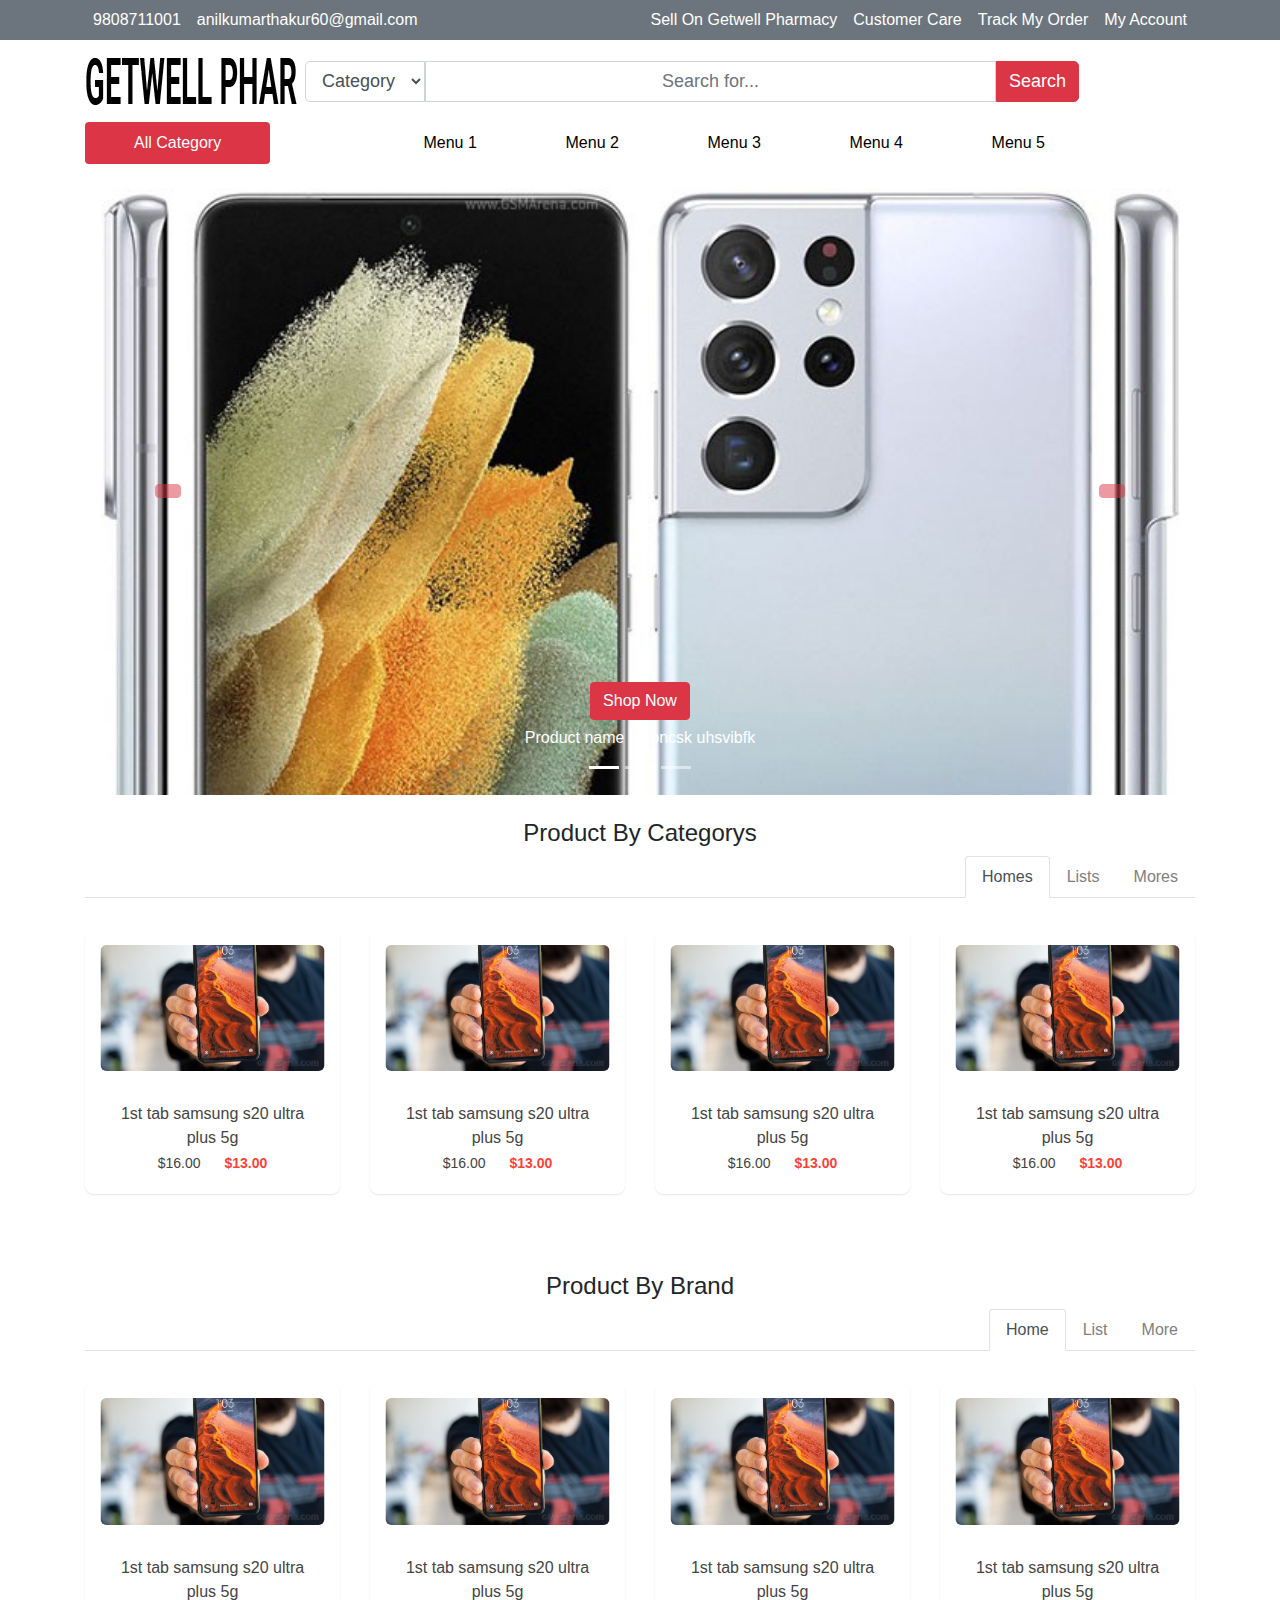
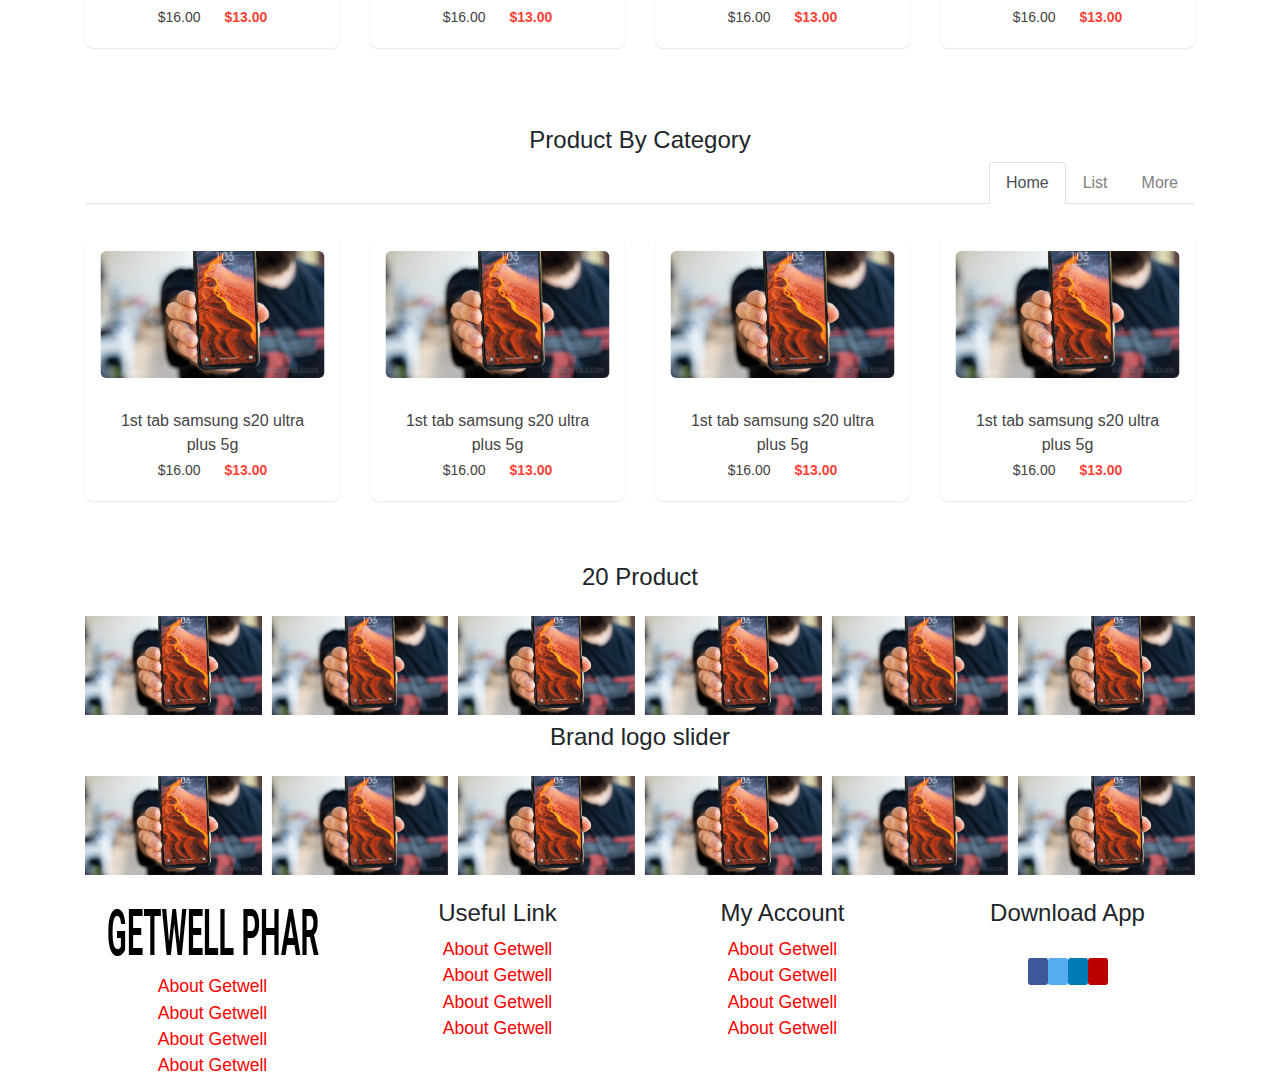
==== index.html @ 911d93c5 "commit" ====
<!doctype html>
<html lang="en">

<head>
    <title>Title</title>
    <!-- Required meta tags -->
    <meta charset="utf-8">
    <meta name="viewport" content="width=device-width, initial-scale=1, shrink-to-fit=no">

    <!-- Bootstrap CSS -->

    <link rel="stylesheet" href="https://stackpath.bootstrapcdn.com/bootstrap/4.3.1/css/bootstrap.min.css" integrity="sha384-ggOyR0iXCbMQv3Xipma34MD+dH/1fQ784/j6cY/iJTQUOhcWr7x9JvoRxT2MZw1T" crossorigin="anonymous">
    <link rel="stylesheet" href="https://cdnjs.cloudflare.com/ajax/libs/OwlCarousel2/2.3.4/assets/owl.carousel.min.css" integrity="sha512-tS3S5qG0BlhnQROyJXvNjeEM4UpMXHrQfTGmbQ1gKmelCxlSEBUaxhRBj/EFTzpbP4RVSrpEikbmdJobCvhE3g==" crossorigin="anonymous" />
    <link rel="stylesheet" href="https://cdnjs.cloudflare.com/ajax/libs/font-awesome/5.15.3/css/all.min.css" integrity="sha512-iBBXm8fW90+nuLcSKlbmrPcLa0OT92xO1BIsZ+ywDWZCvqsWgccV3gFoRBv0z+8dLJgyAHIhR35VZc2oM/gI1w==" crossorigin="anonymous" />

    <link rel="stylesheet" href="css/style.css">



</head>

<body class="">


    <div class="top-header bg-secondary">
        <div class="container  ">
            <nav class="navbar navbar-expand-lg p-0 navbar-light bg-secondary ">

                <button class="navbar-toggler" type="button" data-toggle="collapse" data-target="#navbars" aria-controls="navbar" aria-expanded="false" aria-label="Toggle navigation">
                  <span class="navbar-toggler-icon"></span>
                </button>

                <div class="collapse navbar-collapse" id="navbars">
                    <ul class="navbar-nav ">

                        <li class="nav-item   ">
                            <a href="" class="nav-link text-white "><i class="fa fa-phone-square-alt" aria-hidden="true"></i> 9808711001</a>

                        </li>
                        <li class="nav-item  ">
                            <a href="" class="nav-link text-white"><i class="fa fa-envelope" aria-hidden="true"></i> anilkumarthakur60@gmail.com</a>

                        </li>



                    </ul>
                    <ul class="navbar-nav ml-auto  ">
                        <li class="nav-item  ">
                            <a href="" class="nav-link text-white">Sell On Getwell Pharmacy</a>

                        </li>
                        <li class="nav-item  ">
                            <a href="" class="nav-link text-white">Customer Care</a>

                        </li>
                        <li class="nav-item  ">
                            <a href="" class="nav-link text-white">Track My Order</a>

                        </li>

                        <li class="nav-item dropdown ">
                            <a class="nav-link text-white " href="#" id="navbarDropdown" role="button" data-toggle="dropdown" aria-haspopup="true" aria-expanded="false">
                               My Account <i class="fa fa-angle-down" aria-hidden="true"></i>
                                  </a>
                            <div class="dropdown-menu" aria-labelledby="navbarDropdown">
                                <a class="dropdown-item" href="#">Action</a>
                                <a class="dropdown-item" href="#">Another action</a>

                                <a class="dropdown-item" href="#">Something else here</a>
                            </div>
                        </li>


                    </ul>


                </div>
            </nav>
        </div>
    </div>

    <div class=" container sticky-top bg-white m-sm-auto ">


        <div class="row m-auto">
            <div class=" d-lg-flex  ">
                <div class="text-center m-auto">

                    <a href="index.html" class="  "><img src="images/logo.png" class="main_logo mt-2 mr-2 " alt=""></a>
                </div>
                <form role="search " class="d-flex  ">
                    <div class="input-group my-auto ">
                        <div class="input-group-btn">

                            <select name="" id="" class="form-control   category_dropdown" title="Selct">
                                <option value="all"  selected disabled>Category</option>
                                 <option value="" class="" >cate 1</option>
                                 <option value="" class="" >cate 1</option>
                                 <option value="" class="" >cate 1</option>
                                 <option value="" class="" >cate 1</option>
                               
                                
                             </select>

                        </div>
                        <input type="hidden" id="txt-category">
                        <input type="text" id="txt-search" class="form-control main_search " size="50%" placeholder="Search for...">
                        <span class="input-group-btn">
                        <button id="btn-search  " type="submit"  class="btn btn-danger search_button ">
                           Search
                        </button>
                        </span>
                    </div>
                </form>
                <div class="text-center m-auto d-flex">

                    <a href=""><i class="fa fa-cart-plus cart_plus m-2 fa-2x" aria-hidden="true"></i></a>

                    <a href=""><i class="fa fa-heart heart_plus m-2 fa-2x" aria-hidden="true"></i></a>
                </div>

            </div>
        </div>
        <nav class="navbar p-0 navbar-expand-lg navbar-light  ">


            <div class="collapse navbar-collapse" id="navbars">
                <ul class="navbar-nav  mr-auto ">

                    <li class="nav-item dropdown">
                        <a class="nav-link bg-danger  px-5 btn  text-white" href="javascript:void()" id="navbarDropdownMenuLink" data-toggle="dropdown" aria-haspopup="true" aria-expanded="false"> All Category <i class="fa fa-bars" aria-hidden="true"></i> </a>
                        <ul class="dropdown-menu" aria-labelledby="navbarDropdownMenuLink">
                            <li class="dropdown-submenu"><a class="dropdown-item " href="javascript:void()">Google <i class="fa fa-angle-right" aria-hidden="true"></i></a>
                                <ul class="dropdown-menu ">

                                    <li class="dropdown-submenu"><a class="dropdown-item " href="#">Submenu 1 <i class="fa fa-angle-right" aria-hidden="true"></i></a>
                                        <ul class="dropdown-menu">
                                            <li><a class="dropdown-item" href="#">Subsubmenu1</a></li>

                                        </ul>
                                    </li>

                                </ul>
                            </li>

                        </ul>
                    </li>
                </ul>

                <ul class="navbar-nav  ml-auto">

                    <li class="nav-item dropdown ">
                        <a class="nav-link   " href="#" id="navbarDropdown" role="button" data-toggle="dropdown" aria-haspopup="true" aria-expanded="false">
                               Menu 1 <i class="fa fa-angle-down" aria-hidden="true"></i>
                                  </a>
                        <div class="dropdown-menu" aria-labelledby="navbarDropdown">
                            <a class="dropdown-item" href="#">Action</a>
                            <a class="dropdown-item" href="#">Another action</a>
                            <a class="dropdown-item" href="#">Something else here</a>
                        </div>
                    </li>

                </ul>
                <ul class="navbar-nav  ml-auto">

                    <li class="nav-item dropdown ">
                        <a class="nav-link  " href="#" id="navbarDropdown" role="button" data-toggle="dropdown" aria-haspopup="true" aria-expanded="false">
                               Menu 2 <i class="fa fa-angle-down" aria-hidden="true"></i>
                                  </a>
                        <div class="dropdown-menu" aria-labelledby="navbarDropdown">
                            <a class="dropdown-item" href="#">Action</a>
                            <a class="dropdown-item" href="#">Another action</a>
                            <a class="dropdown-item" href="#">Something else here</a>
                        </div>
                    </li>

                </ul>
                <ul class="navbar-nav  ml-auto">

                    <li class="nav-item dropdown ">
                        <a class="nav-link  " href="#" id="navbarDropdown" role="button" data-toggle="dropdown" aria-haspopup="true" aria-expanded="false">
                               Menu 3 <i class="fa fa-angle-down" aria-hidden="true"></i>
                                  </a>
                        <div class="dropdown-menu" aria-labelledby="navbarDropdown">
                            <a class="dropdown-item" href="#">Action</a>
                            <a class="dropdown-item" href="#">Another action</a>
                            <a class="dropdown-item" href="#">Something else here</a>
                        </div>
                    </li>

                </ul>
                <ul class="navbar-nav  ml-auto">

                    <li class="nav-item dropdown ">
                        <a class="nav-link  " href="#" id="navbarDropdown" role="button" data-toggle="dropdown" aria-haspopup="true" aria-expanded="false">
                               Menu 4 <i class="fa fa-angle-down" aria-hidden="true"></i>
                                  </a>
                        <div class="dropdown-menu" aria-labelledby="navbarDropdown">
                            <a class="dropdown-item" href="#">Action</a>
                            <a class="dropdown-item" href="#">Another action</a>
                            <a class="dropdown-item" href="#">Something else here</a>
                        </div>
                    </li>

                </ul>
                <ul class="navbar-nav  ml-auto">

                    <li class="nav-item dropdown ">
                        <a class="nav-link  " href="#" id="navbarDropdown" role="button" data-toggle="dropdown" aria-haspopup="true" aria-expanded="false">
                               Menu 5 <i class="fa fa-angle-down" aria-hidden="true"></i>
                                  </a>
                        <div class="dropdown-menu" aria-labelledby="navbarDropdown">
                            <a class="dropdown-item" href="#">Action</a>
                            <a class="dropdown-item" href="#">Another action</a>
                            <a class="dropdown-item" href="#">Something else here</a>
                        </div>
                    </li>

                </ul>
                <ul class="navbar-nav  ml-auto">

                    <li class="nav-item dropdown ">
                        <a class="nav-link text-white " href="#" id="navbarDropdown" role="button" data-toggle="dropdown" aria-haspopup="true" aria-expanded="false">
                               Menu 6 <i class="fa fa-angle-down" aria-hidden="true"></i>
                                  </a>
                        <div class="dropdown-menu" aria-labelledby="navbarDropdown">
                            <a class="dropdown-item" href="#">Action</a>
                            <a class="dropdown-item" href="#">Another action</a>
                            <a class="dropdown-item" href="#">Something else here</a>
                        </div>
                    </li>

                </ul>

            </div>
        </nav>

    </div>


    <div class="container my-4 ">

        <div id="carouselExampleIndicators" class=" container carousel slide" data-ride="carousel">
            <ol class="carousel-indicators">
                <li data-target="#carouselExampleIndicators" data-slide-to="0" class="active"></li>
                <li data-target="#carouselExampleIndicators" data-slide-to="1"></li>
                <li data-target="#carouselExampleIndicators" data-slide-to="2"></li>
            </ol>
            <div class="carousel-inner">
                <div class="carousel-item active">
                    <img class="d-block w-100" src="images/s21.jpg" alt="First slide">
                    <div class="carousel-caption d-none d-block">
                        <h5><a href="" class=" btn btn-danger">Shop Now</a></h5>

                        <h6>Product name ajdbncsk uhsvibfk </h6>
                    </div>
                </div>
                <div class="carousel-item">
                    <img class="d-block w-100" src="images/aa.jpg" alt="Second slide">
                    <div class="carousel-caption d-none d-block">
                        <h5><a href="" class=" btn btn-danger">Shop Now</a></h5>

                        <h6>Product name ajdbncsk uhsvibfk </h6>
                    </div>
                </div>
                <div class="carousel-item">
                    <img class="d-block w-100" src="images/s21.jpg" alt="Third slide">
                    <div class="carousel-caption d-none d-block">
                        <h5><a href="" class=" btn btn-danger">Shop Now</a></h5>

                        <h6>Product name ajdbncsk uhsvibfk </h6>
                    </div>
                </div>
            </div>
            <a class="carousel-control-prev " href="#carouselExampleIndicators" data-slide="prev">
                <span class="  btn btn-danger "><i class="fa fa-angle-left" aria-hidden="true"></i></span>
            </a>
            <a class="carousel-control-next" href="#carouselExampleIndicators" data-slide="next">
                <span class="btn btn-danger"> <i class="fa fa-angle-right" aria-hidden="true"></i> </span>
            </a>
        </div>

    </div>






    <!-- product by category1 -->
    <div class=" container mt-4 ">
        <h4 class="text-center">Product By Categorys</h4>
        <ul class="nav nav-tabs small justify-content-end" role="tablist">
            <li class="nav-item"><a class="nav-link navtab active" data-toggle="tab" href="#tab1" role="tab">Homes</a></li>
            <li class="nav-item"><a class="nav-link navtab" data-toggle="tab" href="#tab2" role="tab">Lists</a></li>
            <li class="nav-item"><a class="nav-link navtab" data-toggle="tab" href="#tab3" role="tab">Mores</a></li>
        </ul>



        <div class="tab-content py-4 mt-2">
            <div class="tab-pane active" id="tab1" role="tabpanel">
                <div class="row clearfix">
                    <div class="col-lg-3 col-md-4 col-sm-12">
                        <div class="card product_item">
                            <div class="body">
                                <div class="cp_img">
                                    <img src="images/aa.jpg" alt="Product" class="img-fluid">
                                    <div class="hover">
                                        <a href="javascript:void(0)" class="btn btn-outline-primary btn-sm waves-effect" data-toggle="modal" data-target="#productmodal"> <i class="fa fa-eye" aria-hidden="true"></i></a>
                                        <a href="" class="btn btn-outline-primary btn-sm waves-effect"><i class="fa fa-cart-plus" aria-hidden="true"></i></a>
                                        <a href="" class="btn btn-outline-danger btn-sm waves-effect"> <i class="fa fa-heart" aria-hidden="true"></i></a>
                                    </div>

                                </div>
                                <div class="product_details">
                                    <h5><a href="product_detail.html"> 1st tab samsung s20 ultra plus 5g</a></h5>
                                    <ul class="product_price list-unstyled">
                                        <li class="old_price">$16.00</li>
                                        <li class="new_price">$13.00</li>
                                    </ul>
                                </div>
                            </div>
                        </div>
                    </div>
                    <div class="col-lg-3 col-md-4 col-sm-12">
                        <div class="card product_item">
                            <div class="body">
                                <div class="cp_img">
                                    <img src="images/aa.jpg" alt="Product" class="img-fluid">
                                    <div class="hover">
                                        <a href="javascript:void(0)" class="btn btn-outline-primary btn-sm waves-effect" data-toggle="modal" data-target="#productmodal"> <i class="fa fa-eye" aria-hidden="true"></i></a>
                                        <a href="" class="btn btn-outline-primary btn-sm waves-effect"><i class="fa fa-cart-plus" aria-hidden="true"></i></a>
                                        <a href="" class="btn btn-outline-danger btn-sm waves-effect"> <i class="fa fa-heart" aria-hidden="true"></i></a>
                                    </div>

                                </div>
                                <div class="product_details">
                                    <h5><a href="product_detail.html"> 1st tab samsung s20 ultra plus 5g</a></h5>
                                    <ul class="product_price list-unstyled">
                                        <li class="old_price">$16.00</li>
                                        <li class="new_price">$13.00</li>
                                    </ul>
                                </div>
                            </div>
                        </div>
                    </div>
                    <div class="col-lg-3 col-md-4 col-sm-12">
                        <div class="card product_item">
                            <div class="body">
                                <div class="cp_img">
                                    <img src="images/aa.jpg" alt="Product" class="img-fluid">
                                    <div class="hover">
                                        <a href="javascript:void(0)" class="btn btn-outline-primary btn-sm waves-effect" data-toggle="modal" data-target="#productmodal"> <i class="fa fa-eye" aria-hidden="true"></i></a>
                                        <a href="" class="btn btn-outline-primary btn-sm waves-effect"><i class="fa fa-cart-plus" aria-hidden="true"></i></a>
                                        <a href="" class="btn btn-outline-danger btn-sm waves-effect"> <i class="fa fa-heart" aria-hidden="true"></i></a>
                                    </div>

                                </div>
                                <div class="product_details">
                                    <h5><a href="product_detail.html"> 1st tab samsung s20 ultra plus 5g</a></h5>
                                    <ul class="product_price list-unstyled">
                                        <li class="old_price">$16.00</li>
                                        <li class="new_price">$13.00</li>
                                    </ul>
                                </div>
                            </div>
                        </div>
                    </div>
                    <div class="col-lg-3 col-md-4 col-sm-12">
                        <div class="card product_item">
                            <div class="body">
                                <div class="cp_img">
                                    <img src="images/aa.jpg" alt="Product" class="img-fluid">
                                    <div class="hover">
                                        <a href="javascript:void(0)" class="btn btn-outline-primary btn-sm waves-effect" data-toggle="modal" data-target="#productmodal"> <i class="fa fa-eye" aria-hidden="true"></i></a>
                                        <a href="" class="btn btn-outline-primary btn-sm waves-effect"><i class="fa fa-cart-plus" aria-hidden="true"></i></a>
                                        <a href="" class="btn btn-outline-danger btn-sm waves-effect"> <i class="fa fa-heart" aria-hidden="true"></i></a>
                                    </div>

                                </div>
                                <div class="product_details">
                                    <h5><a href="product_detail.html"> 1st tab samsung s20 ultra plus 5g</a></h5>
                                    <ul class="product_price list-unstyled">
                                        <li class="old_price">$16.00</li>
                                        <li class="new_price">$13.00</li>
                                    </ul>
                                </div>
                            </div>
                        </div>
                    </div>




                </div>
            </div>
            <div class="tab-pane" id="tab2" role="tabpanel">
                <div class="row clearfix">
                    <div class="col-lg-3 col-md-4 col-sm-12">
                        <div class="card product_item">
                            <div class="body">
                                <div class="cp_img">
                                    <img src="images/aa.jpg" alt="Product" class="img-fluid">
                                    <div class="hover">
                                        <a href="javascript:void(0)" class="btn btn-outline-primary btn-sm waves-effect" data-toggle="modal" data-target="#productmodal"> <i class="fa fa-eye" aria-hidden="true"></i></a>
                                        <a href="" class="btn btn-outline-primary btn-sm waves-effect"><i class="fa fa-cart-plus" aria-hidden="true"></i></a>
                                        <a href="" class="btn btn-outline-danger btn-sm waves-effect"> <i class="fa fa-heart" aria-hidden="true"></i></a>
                                    </div>

                                </div>
                                <div class="product_details">
                                    <h5><a href="product_detail.html"> 1st tab samsung s20 ultra plus 5g</a></h5>
                                    <ul class="product_price list-unstyled">
                                        <li class="old_price">$16.00</li>
                                        <li class="new_price">$13.00</li>
                                    </ul>
                                </div>
                            </div>
                        </div>
                    </div>
                    <div class="col-lg-3 col-md-4 col-sm-12">
                        <div class="card product_item">
                            <div class="body">
                                <div class="cp_img">
                                    <img src="images/aa.jpg" alt="Product" class="img-fluid">
                                    <div class="hover">
                                        <a href="javascript:void(0)" class="btn btn-outline-primary btn-sm waves-effect" data-toggle="modal" data-target="#productmodal"> <i class="fa fa-eye" aria-hidden="true"></i></a>
                                        <a href="" class="btn btn-outline-primary btn-sm waves-effect"><i class="fa fa-cart-plus" aria-hidden="true"></i></a>
                                        <a href="" class="btn btn-outline-danger btn-sm waves-effect"> <i class="fa fa-heart" aria-hidden="true"></i></a>
                                    </div>

                                </div>
                                <div class="product_details">
                                    <h5><a href="product_detail.html"> 1st tab samsung s20 ultra plus 5g</a></h5>
                                    <ul class="product_price list-unstyled">
                                        <li class="old_price">$16.00</li>
                                        <li class="new_price">$13.00</li>
                                    </ul>
                                </div>
                            </div>
                        </div>
                    </div>
                    <div class="col-lg-3 col-md-4 col-sm-12">
                        <div class="card product_item">
                            <div class="body">
                                <div class="cp_img">
                                    <img src="images/aa.jpg" alt="Product" class="img-fluid">
                                    <div class="hover">
                                        <a href="javascript:void(0)" class="btn btn-outline-primary btn-sm waves-effect" data-toggle="modal" data-target="#productmodal"> <i class="fa fa-eye" aria-hidden="true"></i></a>
                                        <a href="" class="btn btn-outline-primary btn-sm waves-effect"><i class="fa fa-cart-plus" aria-hidden="true"></i></a>
                                        <a href="" class="btn btn-outline-danger btn-sm waves-effect"> <i class="fa fa-heart" aria-hidden="true"></i></a>
                                    </div>

                                </div>
                                <div class="product_details">
                                    <h5><a href="product_detail.html"> 1st tab samsung s20 ultra plus 5g</a></h5>
                                    <ul class="product_price list-unstyled">
                                        <li class="old_price">$16.00</li>
                                        <li class="new_price">$13.00</li>
                                    </ul>
                                </div>
                            </div>
                        </div>
                    </div>
                </div>
            </div>
            <div class="tab-pane" id="tab3" role="tabpanel">
                <div class="row clearfix">
                    <div class="col-lg-3 col-md-4 col-sm-12">
                        <div class="card product_item">
                            <div class="body">
                                <div class="cp_img">
                                    <img src="images/aa.jpg" alt="Product" class="img-fluid">
                                    <div class="hover">
                                        <a href="javascript:void(0)" class="btn btn-outline-primary btn-sm waves-effect" data-toggle="modal" data-target="#productmodal"> <i class="fa fa-eye" aria-hidden="true"></i></a>
                                        <a href="" class="btn btn-outline-primary btn-sm waves-effect"><i class="fa fa-cart-plus" aria-hidden="true"></i></a>
                                        <a href="" class="btn btn-outline-danger btn-sm waves-effect"> <i class="fa fa-heart" aria-hidden="true"></i></a>
                                    </div>

                                </div>
                                <div class="product_details">
                                    <h5><a href="product_detail.html"> 1st tab samsung s20 ultra plus 5g</a></h5>
                                    <ul class="product_price list-unstyled">
                                        <li class="old_price">$16.00</li>
                                        <li class="new_price">$13.00</li>
                                    </ul>
                                </div>
                            </div>
                        </div>
                    </div>

                    <div class="col-lg-3 col-md-4 col-sm-12">
                        <div class="card product_item">
                            <div class="body">
                                <div class="cp_img">
                                    <img src="images/aa.jpg" alt="Product" class="img-fluid">
                                    <div class="hover">
                                        <a href="javascript:void(0)" class="btn btn-outline-primary btn-sm waves-effect" data-toggle="modal" data-target="#productmodal"> <i class="fa fa-eye" aria-hidden="true"></i></a>
                                        <a href="" class="btn btn-outline-primary btn-sm waves-effect"><i class="fa fa-cart-plus" aria-hidden="true"></i></a>
                                        <a href="" class="btn btn-outline-danger btn-sm waves-effect"> <i class="fa fa-heart" aria-hidden="true"></i></a>
                                    </div>

                                </div>
                                <div class="product_details">
                                    <h5><a href="product_detail.html"> 1st tab samsung s20 ultra plus 5g</a></h5>
                                    <ul class="product_price list-unstyled">
                                        <li class="old_price">$16.00</li>
                                        <li class="new_price">$13.00</li>
                                    </ul>
                                </div>
                            </div>
                        </div>
                    </div>

                    <div class="col-lg-3 col-md-4 col-sm-12">
                        <div class="card product_item">
                            <div class="body">
                                <div class="cp_img">
                                    <img src="images/aa.jpg" alt="Product" class="img-fluid">
                                    <div class="hover">
                                        <a href="javascript:void(0)" class="btn btn-outline-primary btn-sm waves-effect" data-toggle="modal" data-target="#productmodal"> <i class="fa fa-eye" aria-hidden="true"></i></a>
                                        <a href="" class="btn btn-outline-primary btn-sm waves-effect"><i class="fa fa-cart-plus" aria-hidden="true"></i></a>
                                        <a href="" class="btn btn-outline-danger btn-sm waves-effect"> <i class="fa fa-heart" aria-hidden="true"></i></a>
                                    </div>

                                </div>
                                <div class="product_details">
                                    <h5><a href="product_detail.html"> 1st tab samsung s20 ultra plus 5g</a></h5>
                                    <ul class="product_price list-unstyled">
                                        <li class="old_price">$16.00</li>
                                        <li class="new_price">$13.00</li>
                                    </ul>
                                </div>
                            </div>
                        </div>
                    </div>

                    <div class="col-lg-3 col-md-4 col-sm-12">
                        <div class="card product_item">
                            <div class="body">
                                <div class="cp_img">
                                    <img src="images/aa.jpg" alt="Product" class="img-fluid">
                                    <div class="hover">
                                        <a href="javascript:void(0)" class="btn btn-outline-primary btn-sm waves-effect" data-toggle="modal" data-target="#productmodal"> <i class="fa fa-eye" aria-hidden="true"></i></a>
                                        <a href="" class="btn btn-outline-primary btn-sm waves-effect"><i class="fa fa-cart-plus" aria-hidden="true"></i></a>
                                        <a href="" class="btn btn-outline-danger btn-sm waves-effect"> <i class="fa fa-heart" aria-hidden="true"></i></a>
                                    </div>

                                </div>
                                <div class="product_details">
                                    <h5><a href="product_detail.html"> 1st tab samsung s20 ultra plus 5g</a></h5>
                                    <ul class="product_price list-unstyled">
                                        <li class="old_price">$16.00</li>
                                        <li class="new_price">$13.00</li>
                                    </ul>
                                </div>
                            </div>
                        </div>
                    </div>


                </div>
            </div>
        </div>
    </div>
    <!-- end of product by category 1 -->
    <!-- category second -->

    <div class=" container mt-4">
        <h4 class="text-center">Product By Brand</h4>
        <ul class="nav nav-tabs small justify-content-end" role="tablist">
            <li class="nav-item"><a class="nav-link navtab active" data-toggle="tab" href="#tab1" role="tab">Home</a></li>
            <li class="nav-item"><a class="nav-link navtab" data-toggle="tab" href="#tab2" role="tab">List</a></li>
            <li class="nav-item"><a class="nav-link navtab" data-toggle="tab" href="#tab3" role="tab">More</a></li>
        </ul>



        <div class="tab-content py-4 mt-2">
            <div class="tab-pane active" id="tab1" role="tabpanel">
                <div class="row clearfix">
                    <div class="col-lg-3 col-md-4 col-sm-12">
                        <div class="card product_item">
                            <div class="body">
                                <div class="cp_img">
                                    <img src="images/aa.jpg" alt="Product" class="img-fluid">
                                    <div class="hover">
                                        <a href="javascript:void(0)" class="btn btn-outline-primary btn-sm waves-effect" data-toggle="modal" data-target="#productmodal"> <i class="fa fa-eye" aria-hidden="true"></i></a>
                                        <a href="" class="btn btn-outline-primary btn-sm waves-effect"><i class="fa fa-cart-plus" aria-hidden="true"></i></a>
                                        <a href="" class="btn btn-outline-danger btn-sm waves-effect"> <i class="fa fa-heart" aria-hidden="true"></i></a>
                                    </div>

                                </div>
                                <div class="product_details">
                                    <h5><a href="product_detail.html"> 1st tab samsung s20 ultra plus 5g</a></h5>
                                    <ul class="product_price list-unstyled">
                                        <li class="old_price">$16.00</li>
                                        <li class="new_price">$13.00</li>
                                    </ul>
                                </div>
                            </div>
                        </div>
                    </div>

                    <div class="col-lg-3 col-md-4 col-sm-12">
                        <div class="card product_item">
                            <div class="body">
                                <div class="cp_img">
                                    <img src="images/aa.jpg" alt="Product" class="img-fluid">
                                    <div class="hover">
                                        <a href="javascript:void(0)" class="btn btn-outline-primary btn-sm waves-effect" data-toggle="modal" data-target="#productmodal"> <i class="fa fa-eye" aria-hidden="true"></i></a>
                                        <a href="" class="btn btn-outline-primary btn-sm waves-effect"><i class="fa fa-cart-plus" aria-hidden="true"></i></a>
                                        <a href="" class="btn btn-outline-danger btn-sm waves-effect"> <i class="fa fa-heart" aria-hidden="true"></i></a>
                                    </div>

                                </div>
                                <div class="product_details">
                                    <h5><a href="product_detail.html"> 1st tab samsung s20 ultra plus 5g</a></h5>
                                    <ul class="product_price list-unstyled">
                                        <li class="old_price">$16.00</li>
                                        <li class="new_price">$13.00</li>
                                    </ul>
                                </div>
                            </div>
                        </div>
                    </div>
                    <div class="col-lg-3 col-md-4 col-sm-12">
                        <div class="card product_item">
                            <div class="body">
                                <div class="cp_img">
                                    <img src="images/aa.jpg" alt="Product" class="img-fluid">
                                    <div class="hover">
                                        <a href="javascript:void(0)" class="btn btn-outline-primary btn-sm waves-effect" data-toggle="modal" data-target="#productmodal"> <i class="fa fa-eye" aria-hidden="true"></i></a>
                                        <a href="" class="btn btn-outline-primary btn-sm waves-effect"><i class="fa fa-cart-plus" aria-hidden="true"></i></a>
                                        <a href="" class="btn btn-outline-danger btn-sm waves-effect"> <i class="fa fa-heart" aria-hidden="true"></i></a>
                                    </div>

                                </div>
                                <div class="product_details">
                                    <h5><a href="product_detail.html"> 1st tab samsung s20 ultra plus 5g</a></h5>
                                    <ul class="product_price list-unstyled">
                                        <li class="old_price">$16.00</li>
                                        <li class="new_price">$13.00</li>
                                    </ul>
                                </div>
                            </div>
                        </div>
                    </div>
                    <div class="col-lg-3 col-md-4 col-sm-12">
                        <div class="card product_item">
                            <div class="body">
                                <div class="cp_img">
                                    <img src="images/aa.jpg" alt="Product" class="img-fluid">
                                    <div class="hover">
                                        <a href="javascript:void(0)" class="btn btn-outline-primary btn-sm waves-effect" data-toggle="modal" data-target="#productmodal"> <i class="fa fa-eye" aria-hidden="true"></i></a>
                                        <a href="" class="btn btn-outline-primary btn-sm waves-effect"><i class="fa fa-cart-plus" aria-hidden="true"></i></a>
                                        <a href="" class="btn btn-outline-danger btn-sm waves-effect"> <i class="fa fa-heart" aria-hidden="true"></i></a>
                                    </div>

                                </div>
                                <div class="product_details">
                                    <h5><a href="product_detail.html"> 1st tab samsung s20 ultra plus 5g</a></h5>
                                    <ul class="product_price list-unstyled">
                                        <li class="old_price">$16.00</li>
                                        <li class="new_price">$13.00</li>
                                    </ul>
                                </div>
                            </div>
                        </div>
                    </div>


                </div>
            </div>
            <div class="tab-pane" id="tab2" role="tabpanel">
                <div class="row clearfix">
                    <div class="col-lg-3 col-md-4 col-sm-12">
                        <div class="card product_item">
                            <div class="body">
                                <div class="cp_img">
                                    <img src="images/aa.jpg" alt="Product" class="img-fluid">
                                    <div class="hover">
                                        <a href="javascript:void(0)" class="btn btn-outline-primary btn-sm waves-effect" data-toggle="modal" data-target="#productmodal"> <i class="fa fa-eye" aria-hidden="true"></i></a>
                                        <a href="" class="btn btn-outline-primary btn-sm waves-effect"><i class="fa fa-cart-plus" aria-hidden="true"></i></a>
                                        <a href="" class="btn btn-outline-danger btn-sm waves-effect"> <i class="fa fa-heart" aria-hidden="true"></i></a>
                                    </div>

                                </div>
                                <div class="product_details">
                                    <h5><a href="product_detail.html"> 1st tab samsung s20 ultra plus 5g</a></h5>
                                    <ul class="product_price list-unstyled">
                                        <li class="old_price">$16.00</li>
                                        <li class="new_price">$13.00</li>
                                    </ul>
                                </div>
                            </div>
                        </div>
                    </div>
                    <div class="col-lg-3 col-md-4 col-sm-12">
                        <div class="card product_item">
                            <div class="body">
                                <div class="cp_img">
                                    <img src="images/aa.jpg" alt="Product" class="img-fluid">
                                    <div class="hover">
                                        <a href="javascript:void(0)" class="btn btn-outline-primary btn-sm waves-effect" data-toggle="modal" data-target="#productmodal"> <i class="fa fa-eye" aria-hidden="true"></i></a>
                                        <a href="" class="btn btn-outline-primary btn-sm waves-effect"><i class="fa fa-cart-plus" aria-hidden="true"></i></a>
                                        <a href="" class="btn btn-outline-danger btn-sm waves-effect"> <i class="fa fa-heart" aria-hidden="true"></i></a>
                                    </div>

                                </div>
                                <div class="product_details">
                                    <h5><a href="product_detail.html"> 1st tab samsung s20 ultra plus 5g</a></h5>
                                    <ul class="product_price list-unstyled">
                                        <li class="old_price">$16.00</li>
                                        <li class="new_price">$13.00</li>
                                    </ul>
                                </div>
                            </div>
                        </div>
                    </div>
                    <div class="col-lg-3 col-md-4 col-sm-12">
                        <div class="card product_item">
                            <div class="body">
                                <div class="cp_img">
                                    <img src="images/aa.jpg" alt="Product" class="img-fluid">
                                    <div class="hover">
                                        <a href="javascript:void(0)" class="btn btn-outline-primary btn-sm waves-effect" data-toggle="modal" data-target="#productmodal"> <i class="fa fa-eye" aria-hidden="true"></i></a>
                                        <a href="" class="btn btn-outline-primary btn-sm waves-effect"><i class="fa fa-cart-plus" aria-hidden="true"></i></a>
                                        <a href="" class="btn btn-outline-danger btn-sm waves-effect"> <i class="fa fa-heart" aria-hidden="true"></i></a>
                                    </div>

                                </div>
                                <div class="product_details">
                                    <h5><a href="product_detail.html"> 1st tab samsung s20 ultra plus 5g</a></h5>
                                    <ul class="product_price list-unstyled">
                                        <li class="old_price">$16.00</li>
                                        <li class="new_price">$13.00</li>
                                    </ul>
                                </div>
                            </div>
                        </div>
                    </div>
                    <div class="col-lg-3 col-md-4 col-sm-12">
                        <div class="card product_item">
                            <div class="body">
                                <div class="cp_img">
                                    <img src="images/aa.jpg" alt="Product" class="img-fluid">
                                    <div class="hover">
                                        <a href="javascript:void(0)" class="btn btn-outline-primary btn-sm waves-effect" data-toggle="modal" data-target="#productmodal"> <i class="fa fa-eye" aria-hidden="true"></i></a>
                                        <a href="" class="btn btn-outline-primary btn-sm waves-effect"><i class="fa fa-cart-plus" aria-hidden="true"></i></a>
                                        <a href="" class="btn btn-outline-danger btn-sm waves-effect"> <i class="fa fa-heart" aria-hidden="true"></i></a>
                                    </div>

                                </div>
                                <div class="product_details">
                                    <h5><a href="product_detail.html"> 1st tab samsung s20 ultra plus 5g</a></h5>
                                    <ul class="product_price list-unstyled">
                                        <li class="old_price">$16.00</li>
                                        <li class="new_price">$13.00</li>
                                    </ul>
                                </div>
                            </div>
                        </div>
                    </div>

                </div>
            </div>
            <div class="tab-pane" id="tab3" role="tabpanel">
                <div class="row clearfix">
                    <div class="col-lg-3 col-md-4 col-sm-12">
                        <div class="card product_item">
                            <div class="body">
                                <div class="cp_img">
                                    <img src="images/aa.jpg" alt="Product" class="img-fluid">
                                    <div class="hover">
                                        <a href="javascript:void(0)" class="btn btn-outline-primary btn-sm waves-effect" data-toggle="modal" data-target="#productmodal"> <i class="fa fa-eye" aria-hidden="true"></i></a>
                                        <a href="" class="btn btn-outline-primary btn-sm waves-effect"><i class="fa fa-cart-plus" aria-hidden="true"></i></a>
                                        <a href="" class="btn btn-outline-danger btn-sm waves-effect"> <i class="fa fa-heart" aria-hidden="true"></i></a>
                                    </div>

                                </div>
                                <div class="product_details">
                                    <h5><a href="product_detail.html"> 1st tab samsung s20 ultra plus 5g</a></h5>
                                    <ul class="product_price list-unstyled">
                                        <li class="old_price">$16.00</li>
                                        <li class="new_price">$13.00</li>
                                    </ul>
                                </div>
                            </div>
                        </div>
                    </div>
                    <div class="col-lg-3 col-md-4 col-sm-12">
                        <div class="card product_item">
                            <div class="body">
                                <div class="cp_img">
                                    <img src="images/aa.jpg" alt="Product" class="img-fluid">
                                    <div class="hover">
                                        <a href="javascript:void(0)" class="btn btn-outline-primary btn-sm waves-effect" data-toggle="modal" data-target="#productmodal"> <i class="fa fa-eye" aria-hidden="true"></i></a>
                                        <a href="" class="btn btn-outline-primary btn-sm waves-effect"><i class="fa fa-cart-plus" aria-hidden="true"></i></a>
                                        <a href="" class="btn btn-outline-danger btn-sm waves-effect"> <i class="fa fa-heart" aria-hidden="true"></i></a>
                                    </div>

                                </div>
                                <div class="product_details">
                                    <h5><a href="product_detail.html"> 1st tab samsung s20 ultra plus 5g</a></h5>
                                    <ul class="product_price list-unstyled">
                                        <li class="old_price">$16.00</li>
                                        <li class="new_price">$13.00</li>
                                    </ul>
                                </div>
                            </div>
                        </div>
                    </div>
                    <div class="col-lg-3 col-md-4 col-sm-12">
                        <div class="card product_item">
                            <div class="body">
                                <div class="cp_img">
                                    <img src="images/aa.jpg" alt="Product" class="img-fluid">
                                    <div class="hover">
                                        <a href="javascript:void(0)" class="btn btn-outline-primary btn-sm waves-effect" data-toggle="modal" data-target="#productmodal"> <i class="fa fa-eye" aria-hidden="true"></i></a>
                                        <a href="" class="btn btn-outline-primary btn-sm waves-effect"><i class="fa fa-cart-plus" aria-hidden="true"></i></a>
                                        <a href="" class="btn btn-outline-danger btn-sm waves-effect"> <i class="fa fa-heart" aria-hidden="true"></i></a>
                                    </div>

                                </div>
                                <div class="product_details">
                                    <h5><a href="product_detail.html"> 1st tab samsung s20 ultra plus 5g</a></h5>
                                    <ul class="product_price list-unstyled">
                                        <li class="old_price">$16.00</li>
                                        <li class="new_price">$13.00</li>
                                    </ul>
                                </div>
                            </div>
                        </div>
                    </div>
                    <div class="col-lg-3 col-md-4 col-sm-12">
                        <div class="card product_item">
                            <div class="body">
                                <div class="cp_img">
                                    <img src="images/aa.jpg" alt="Product" class="img-fluid">
                                    <div class="hover">
                                        <a href="javascript:void(0)" class="btn btn-outline-primary btn-sm waves-effect" data-toggle="modal" data-target="#productmodal"> <i class="fa fa-eye" aria-hidden="true"></i></a>
                                        <a href="" class="btn btn-outline-primary btn-sm waves-effect"><i class="fa fa-cart-plus" aria-hidden="true"></i></a>
                                        <a href="" class="btn btn-outline-danger btn-sm waves-effect"> <i class="fa fa-heart" aria-hidden="true"></i></a>
                                    </div>

                                </div>
                                <div class="product_details">
                                    <h5><a href="product_detail.html"> 1st tab samsung s20 ultra plus 5g</a></h5>
                                    <ul class="product_price list-unstyled">
                                        <li class="old_price">$16.00</li>
                                        <li class="new_price">$13.00</li>
                                    </ul>
                                </div>
                            </div>
                        </div>
                    </div>


                </div>
            </div>
        </div>
    </div>

    <!-- end of category second -->



    <div class=" container mt-4 ">
        <h4 class="text-center">Product By Category</h4>
        <ul class="nav nav-tabs small justify-content-end" role="tablist">
            <li class="nav-item"><a class="nav-link navtab active" data-toggle="tab" href="#tab1" role="tab">Home</a></li>
            <li class="nav-item"><a class="nav-link navtab" data-toggle="tab" href="#tab2" role="tab">List</a></li>
            <li class="nav-item"><a class="nav-link navtab" data-toggle="tab" href="#tab3" role="tab">More</a></li>
        </ul>



        <div class="tab-content py-4 mt-2 ">
            <div class="tab-pane active" id="tab1" role="tabpanel">
                <div class="row clearfix">
                    <div class="col-lg-3 col-md-4 col-sm-12">
                        <div class="card product_item">
                            <div class="body">
                                <div class="cp_img">
                                    <img src="images/aa.jpg" alt="Product" class="img-fluid">
                                    <div class="hover">
                                        <a href="javascript:void(0)" class="btn btn-outline-primary btn-sm waves-effect" data-toggle="modal" data-target="#productmodal"> <i class="fa fa-eye" aria-hidden="true"></i></a>
                                        <a href="" class="btn btn-outline-primary btn-sm waves-effect"><i class="fa fa-cart-plus" aria-hidden="true"></i></a>
                                        <a href="" class="btn btn-outline-danger btn-sm waves-effect"> <i class="fa fa-heart" aria-hidden="true"></i></a>
                                    </div>

                                </div>
                                <div class="product_details">
                                    <h5><a href="product_detail.html"> 1st tab samsung s20 ultra plus 5g</a></h5>
                                    <ul class="product_price list-unstyled">
                                        <li class="old_price">$16.00</li>
                                        <li class="new_price">$13.00</li>
                                    </ul>
                                </div>
                            </div>
                        </div>
                    </div>
                    <div class="col-lg-3 col-md-4 col-sm-12">
                        <div class="card product_item">
                            <div class="body">
                                <div class="cp_img">
                                    <img src="images/aa.jpg" alt="Product" class="img-fluid">
                                    <div class="hover">
                                        <a href="javascript:void(0)" class="btn btn-outline-primary btn-sm waves-effect" data-toggle="modal" data-target="#productmodal"> <i class="fa fa-eye" aria-hidden="true"></i></a>
                                        <a href="" class="btn btn-outline-primary btn-sm waves-effect"><i class="fa fa-cart-plus" aria-hidden="true"></i></a>
                                        <a href="" class="btn btn-outline-danger btn-sm waves-effect"> <i class="fa fa-heart" aria-hidden="true"></i></a>
                                    </div>

                                </div>
                                <div class="product_details">
                                    <h5><a href="product_detail.html"> 1st tab samsung s20 ultra plus 5g</a></h5>
                                    <ul class="product_price list-unstyled">
                                        <li class="old_price">$16.00</li>
                                        <li class="new_price">$13.00</li>
                                    </ul>
                                </div>
                            </div>
                        </div>
                    </div>
                    <div class="col-lg-3 col-md-4 col-sm-12">
                        <div class="card product_item">
                            <div class="body">
                                <div class="cp_img">
                                    <img src="images/aa.jpg" alt="Product" class="img-fluid">
                                    <div class="hover">
                                        <a href="javascript:void(0)" class="btn btn-outline-primary btn-sm waves-effect" data-toggle="modal" data-target="#productmodal"> <i class="fa fa-eye" aria-hidden="true"></i></a>
                                        <a href="" class="btn btn-outline-primary btn-sm waves-effect"><i class="fa fa-cart-plus" aria-hidden="true"></i></a>
                                        <a href="" class="btn btn-outline-danger btn-sm waves-effect"> <i class="fa fa-heart" aria-hidden="true"></i></a>
                                    </div>

                                </div>
                                <div class="product_details">
                                    <h5><a href="product_detail.html"> 1st tab samsung s20 ultra plus 5g</a></h5>
                                    <ul class="product_price list-unstyled">
                                        <li class="old_price">$16.00</li>
                                        <li class="new_price">$13.00</li>
                                    </ul>
                                </div>
                            </div>
                        </div>
                    </div>
                    <div class="col-lg-3 col-md-4 col-sm-12">
                        <div class="card product_item">
                            <div class="body">
                                <div class="cp_img">
                                    <img src="images/aa.jpg" alt="Product" class="img-fluid">
                                    <div class="hover">
                                        <a href="javascript:void(0)" class="btn btn-outline-primary btn-sm waves-effect" data-toggle="modal" data-target="#productmodal"> <i class="fa fa-eye" aria-hidden="true"></i></a>
                                        <a href="" class="btn btn-outline-primary btn-sm waves-effect"><i class="fa fa-cart-plus" aria-hidden="true"></i></a>
                                        <a href="" class="btn btn-outline-danger btn-sm waves-effect"> <i class="fa fa-heart" aria-hidden="true"></i></a>
                                    </div>

                                </div>
                                <div class="product_details">
                                    <h5><a href="product_detail.html"> 1st tab samsung s20 ultra plus 5g</a></h5>
                                    <ul class="product_price list-unstyled">
                                        <li class="old_price">$16.00</li>
                                        <li class="new_price">$13.00</li>
                                    </ul>
                                </div>
                            </div>
                        </div>
                    </div>


                </div>
            </div>
            <div class="tab-pane" id="tab2" role="tabpanel">
                <div class="row clearfix">
                    <div class="col-lg-3 col-md-4 col-sm-12">
                        <div class="card product_item">
                            <div class="body">
                                <div class="cp_img">
                                    <img src="images/aa.jpg" alt="Product" class="img-fluid">
                                    <div class="hover">
                                        <a href="javascript:void(0)" class="btn btn-outline-primary btn-sm waves-effect" data-toggle="modal" data-target="#productmodal"> <i class="fa fa-eye" aria-hidden="true"></i></a>
                                        <a href="" class="btn btn-outline-primary btn-sm waves-effect"><i class="fa fa-cart-plus" aria-hidden="true"></i></a>
                                        <a href="" class="btn btn-outline-danger btn-sm waves-effect"> <i class="fa fa-heart" aria-hidden="true"></i></a>
                                    </div>

                                </div>
                                <div class="product_details">
                                    <h5><a href="product_detail.html"> 1st tab samsung s20 ultra plus 5g</a></h5>
                                    <ul class="product_price list-unstyled">
                                        <li class="old_price">$16.00</li>
                                        <li class="new_price">$13.00</li>
                                    </ul>
                                </div>
                            </div>
                        </div>
                    </div>
                    <div class="col-lg-3 col-md-4 col-sm-12">
                        <div class="card product_item">
                            <div class="body">
                                <div class="cp_img">
                                    <img src="images/aa.jpg" alt="Product" class="img-fluid">
                                    <div class="hover">
                                        <a href="javascript:void(0)" class="btn btn-outline-primary btn-sm waves-effect" data-toggle="modal" data-target="#productmodal"> <i class="fa fa-eye" aria-hidden="true"></i></a>
                                        <a href="" class="btn btn-outline-primary btn-sm waves-effect"><i class="fa fa-cart-plus" aria-hidden="true"></i></a>
                                        <a href="" class="btn btn-outline-danger btn-sm waves-effect"> <i class="fa fa-heart" aria-hidden="true"></i></a>
                                    </div>

                                </div>
                                <div class="product_details">
                                    <h5><a href="product_detail.html"> 1st tab samsung s20 ultra plus 5g</a></h5>
                                    <ul class="product_price list-unstyled">
                                        <li class="old_price">$16.00</li>
                                        <li class="new_price">$13.00</li>
                                    </ul>
                                </div>
                            </div>
                        </div>
                    </div>
                    <div class="col-lg-3 col-md-4 col-sm-12">
                        <div class="card product_item">
                            <div class="body">
                                <div class="cp_img">
                                    <img src="images/aa.jpg" alt="Product" class="img-fluid">
                                    <div class="hover">
                                        <a href="javascript:void(0)" class="btn btn-outline-primary btn-sm waves-effect" data-toggle="modal" data-target="#productmodal"> <i class="fa fa-eye" aria-hidden="true"></i></a>
                                        <a href="" class="btn btn-outline-primary btn-sm waves-effect"><i class="fa fa-cart-plus" aria-hidden="true"></i></a>
                                        <a href="" class="btn btn-outline-danger btn-sm waves-effect"> <i class="fa fa-heart" aria-hidden="true"></i></a>
                                    </div>

                                </div>
                                <div class="product_details">
                                    <h5><a href="product_detail.html"> 1st tab samsung s20 ultra plus 5g</a></h5>
                                    <ul class="product_price list-unstyled">
                                        <li class="old_price">$16.00</li>
                                        <li class="new_price">$13.00</li>
                                    </ul>
                                </div>
                            </div>
                        </div>
                    </div>
                    <div class="col-lg-3 col-md-4 col-sm-12">
                        <div class="card product_item">
                            <div class="body">
                                <div class="cp_img">
                                    <img src="images/aa.jpg" alt="Product" class="img-fluid">
                                    <div class="hover">
                                        <a href="javascript:void(0)" class="btn btn-outline-primary btn-sm waves-effect" data-toggle="modal" data-target="#productmodal"> <i class="fa fa-eye" aria-hidden="true"></i></a>
                                        <a href="" class="btn btn-outline-primary btn-sm waves-effect"><i class="fa fa-cart-plus" aria-hidden="true"></i></a>
                                        <a href="" class="btn btn-outline-danger btn-sm waves-effect"> <i class="fa fa-heart" aria-hidden="true"></i></a>
                                    </div>

                                </div>
                                <div class="product_details">
                                    <h5><a href="product_detail.html"> 1st tab samsung s20 ultra plus 5g</a></h5>
                                    <ul class="product_price list-unstyled">
                                        <li class="old_price">$16.00</li>
                                        <li class="new_price">$13.00</li>
                                    </ul>
                                </div>
                            </div>
                        </div>
                    </div>



                </div>
            </div>
            <div class="tab-pane" id="tab3" role="tabpanel">
                <div class="row clearfix">
                    <div class="col-lg-3 col-md-4 col-sm-12">
                        <div class="card product_item">
                            <div class="body">
                                <div class="cp_img">
                                    <img src="images/aa.jpg" alt="Product" class="img-fluid">
                                    <div class="hover">
                                        <a href="javascript:void(0)" class="btn btn-outline-primary btn-sm waves-effect" data-toggle="modal" data-target="#productmodal"> <i class="fa fa-eye" aria-hidden="true"></i></a>
                                        <a href="" class="btn btn-outline-primary btn-sm waves-effect"><i class="fa fa-cart-plus" aria-hidden="true"></i></a>
                                        <a href="" class="btn btn-outline-danger btn-sm waves-effect"> <i class="fa fa-heart" aria-hidden="true"></i></a>
                                    </div>

                                </div>
                                <div class="product_details">
                                    <h5><a href="product_detail.html"> 1st tab samsung s20 ultra plus 5g</a></h5>
                                    <ul class="product_price list-unstyled">
                                        <li class="old_price">$16.00</li>
                                        <li class="new_price">$13.00</li>
                                    </ul>
                                </div>
                            </div>
                        </div>
                    </div>
                    <div class="col-lg-3 col-md-4 col-sm-12">
                        <div class="card product_item">
                            <div class="body">
                                <div class="cp_img">
                                    <img src="images/aa.jpg" alt="Product" class="img-fluid">
                                    <div class="hover">
                                        <a href="javascript:void(0)" class="btn btn-outline-primary btn-sm waves-effect" data-toggle="modal" data-target="#productmodal"> <i class="fa fa-eye" aria-hidden="true"></i></a>
                                        <a href="" class="btn btn-outline-primary btn-sm waves-effect"><i class="fa fa-cart-plus" aria-hidden="true"></i></a>
                                        <a href="" class="btn btn-outline-danger btn-sm waves-effect"> <i class="fa fa-heart" aria-hidden="true"></i></a>
                                    </div>

                                </div>
                                <div class="product_details">
                                    <h5><a href="product_detail.html"> 1st tab samsung s20 ultra plus 5g</a></h5>
                                    <ul class="product_price list-unstyled">
                                        <li class="old_price">$16.00</li>
                                        <li class="new_price">$13.00</li>
                                    </ul>
                                </div>
                            </div>
                        </div>
                    </div>
                    <div class="col-lg-3 col-md-4 col-sm-12">
                        <div class="card product_item">
                            <div class="body">
                                <div class="cp_img">
                                    <img src="images/aa.jpg" alt="Product" class="img-fluid">
                                    <div class="hover">
                                        <a href="javascript:void(0)" class="btn btn-outline-primary btn-sm waves-effect" data-toggle="modal" data-target="#productmodal"> <i class="fa fa-eye" aria-hidden="true"></i></a>
                                        <a href="" class="btn btn-outline-primary btn-sm waves-effect"><i class="fa fa-cart-plus" aria-hidden="true"></i></a>
                                        <a href="" class="btn btn-outline-danger btn-sm waves-effect"> <i class="fa fa-heart" aria-hidden="true"></i></a>
                                    </div>

                                </div>
                                <div class="product_details">
                                    <h5><a href="product_detail.html"> 1st tab samsung s20 ultra plus 5g</a></h5>
                                    <ul class="product_price list-unstyled">
                                        <li class="old_price">$16.00</li>
                                        <li class="new_price">$13.00</li>
                                    </ul>
                                </div>
                            </div>
                        </div>
                    </div>
                    <div class="col-lg-3 col-md-4 col-sm-12">
                        <div class="card product_item">
                            <div class="body">
                                <div class="cp_img">
                                    <img src="images/aa.jpg" alt="Product" class="img-fluid">
                                    <div class="hover">
                                        <a href="javascript:void(0)" class="btn btn-outline-primary btn-sm waves-effect" data-toggle="modal" data-target="#productmodal"> <i class="fa fa-eye" aria-hidden="true"></i></a>
                                        <a href="" class="btn btn-outline-primary btn-sm waves-effect"><i class="fa fa-cart-plus" aria-hidden="true"></i></a>
                                        <a href="" class="btn btn-outline-danger btn-sm waves-effect"> <i class="fa fa-heart" aria-hidden="true"></i></a>
                                    </div>

                                </div>
                                <div class="product_details">
                                    <h5><a href="product_detail.html"> 1st tab samsung s20 ultra plus 5g</a></h5>
                                    <ul class="product_price list-unstyled">
                                        <li class="old_price">$16.00</li>
                                        <li class="new_price">$13.00</li>
                                    </ul>
                                </div>
                            </div>
                        </div>
                    </div>


                </div>
            </div>
        </div>
    </div>






























    <div class="container my-2 ">


        <div class="owl-carousel owl-theme owl-loaded" id="owl-demo">

            <h4 class="text-center mb-4">20 Product </h4>
            <div class="owl-stage-outer">
                <div class="owl-stage">
                    <div class="owl-item"> <img src="images/aa.jpg" class="img-fluid" alt="Los Angeles"></div>
                    <div class="owl-item"> <img src="images/aa.jpg" class="img-fluid" alt="Los Angeles"></div>
                    <div class="owl-item"> <img src="images/aa.jpg" class="img-fluid" alt="Los Angeles"></div>
                    <div class="owl-item"> <img src="images/aa.jpg" class="img-fluid" alt="Los Angeles"></div>
                    <div class="owl-item"> <img src="images/aa.jpg" class="img-fluid" alt="Los Angeles"></div>
                    <div class="owl-item"> <img src="images/aa.jpg" class="img-fluid" alt="Los Angeles"></div>
                </div>
            </div>

        </div>

    </div>
    <div class="container my-2">


        <div class="owl-carousel owl-theme owl-loaded" id="owl-demo">

            <h4 class="text-center mb-4">Brand logo slider</h4>
            <div class="owl-stage-outer">
                <div class="owl-stage">
                    <div class="owl-item"> <img src="images/aa.jpg" class="img-fluid" alt="Los Angeles"></div>
                    <div class="owl-item"> <img src="images/aa.jpg" class="img-fluid" alt="Los Angeles"></div>
                    <div class="owl-item"> <img src="images/aa.jpg" class="img-fluid" alt="Los Angeles"></div>
                    <div class="owl-item"> <img src="images/aa.jpg" class="img-fluid" alt="Los Angeles"></div>
                    <div class="owl-item"> <img src="images/aa.jpg" class="img-fluid" alt="Los Angeles"></div>
                    <div class="owl-item"> <img src="images/aa.jpg" class="img-fluid" alt="Los Angeles"></div>
                </div>
            </div>

        </div>

    </div>

















    <!-- Modal -->
    <div class="modal fade" id="productmodal" aria-labelledby="exampleModalLabel" aria-hidden="true">

        <!-- Scrollable modal -->
        <div class="modal-dialog modal-xl modal-dialog-scrollable w-auto">
            <div class="modal-content ">
                <div class="modal-header">
                    <div class="m-auto">
                        <h5 class="modal-title  " id="exampleModalLabel">Product Quick View</h5>
                    </div>
                    <div class="">
                        <button type="button" class="close" data-dismiss="modal" aria-label="Close">
                    <span aria-hidden="true">&times;</span>
                   </button>

                    </div>
                </div>

                <div class="modal-body">


                    <div class="container">
                        <div class="row ">
                            <div class="col-lg-6 col-md-6  col-sm-12  ">
                                <div class=" mb-2 ">
                                    <img src="images/1.png" class="big_image  mt-2 border border-primary w-100 " height="400" width="350" alt="">

                                </div>

                                <div class=" d-flex ">

                                    <img src="images/1.png" class="small_img border border-primary    w-25  ">
                                    <img src="images/2.png" class="small_img border border-primary    w-25  ">
                                    <img src="images/3.png" class="small_img border border-primary    w-25  ">
                                    <img src="images/4.png" class="small_img border border-primary    w-25  ">
                                </div>


                            </div>
                            <div class="col-lg-6 col-md-6 col-sm-12 w-100">
                                <form action="">

                                    <h4 class=""> <a href="" class="text-decoration-none text-dark">Product Name</a> </h4>
                                    <h4><span class="text-danger">999</span><span class="text-dark mx-3"><del>1111</del></span> <span class="text-success"> 35% off</span></h4>
                                    <h5><i class="fa fa-check-square text-success  " aria-hidden="true"></i>Warrenty/Return time</h5>
                                    <h5><i class="fa fa-check-square text-success" aria-hidden="true"></i>Cash on Delivery/Esewa</h5>
                                    <input type="hidden" name="product_id" id="pid">

                                    <div class="d-flex my-1">
                                        <select name="" id="" class="form-control" required>
                                        <option value="" disabled selected>Select Size</option>
                                        <option value="1">xl</option>
                                        <option value="1">xl</option>
                                        <option value="1">xl</option>

                                   </select>
                                        <select name="" id="" class="form-control" required>
                                        <option value="" selected disabled>Select Color</option>
                                        <option value="1">xl</option>
                                        <option value="1">xl</option>
                                        <option value="1">xl</option>

                                    </select>
                                    </div>

                                    <div class="d-inline-flex my-1">
                                        <div class="value-button rounded-circle" id="decrease" onclick="decreaseValue()" value="Decrease Value"> <i class="fa fa-minus " aria-hidden="true"></i> </div>
                                        <input type="number" id="number" class="form-control border border-light" value="1" min="1" />
                                        <div class="value-button rounded-circle" id="increase" onclick="increaseValue()" value="Increase Value"><i class="fa fa-plus " aria-hidden="true"></i></div>
                                        <button type="submit" class="btn btn-danger mx-2">Add To Cart</button>
                                        <a href="" class="m-auto btn btn-outline-danger"><i class="fa fa-2x fa-heart" aria-hidden="true"></i></a>
                                    </div>

                                    <h5>Stock: </h5>
                                    <h5>Category:</h5>
                                    <h5>Sub Category:</h5>
                                    <h5>Brand:</h5>

                                </form>
                            </div>
                            <div class="col-lg-12">
                                <ul class="nav nav-tabs small justify-content-center" role="tablist">
                                    <li class="nav-item"><a class="nav-link navtab active" data-toggle="tab" href="#home" role="tab">Produc Detail</a></li>
                                    <li class="nav-item"><a class="nav-link navtab" data-toggle="tab" href="#profile" role="tab">Video</a></li>
                                    <li class="nav-item"><a class="nav-link navtab" data-toggle="tab" href="#contact" role="tab">Anything</a></li>
                                </ul>

                                <div class="tab-content" id="myTabContent">
                                    <div class="tab-pane fade show active" id="home" role="tabpanel" aria-labelledby="home-tab">
                                        Description
                                    </div>
                                    <div class="tab-pane fade" id="profile" role="tabpanel" aria-labelledby="profile-tab">Video</div>
                                    <div class="tab-pane fade" id="contact" role="tabpanel" aria-labelledby="contact-tab"> any thing </div>
                                </div>
                            </div>

                        </div>
                    </div>



                    <div class="modal-footer">
                        <button type="button" class="btn btn-secondary" data-dismiss="modal">Close</button>
                        <button type="button" class="btn btn-primary">Save changes</button>
                    </div>
                </div>
            </div>
        </div>


    </div>












    <div class="container mt-4">
        <div class="row">
            <div class="col-lg-3 col-md-3 col-sm-6 ">
                <div class="text-center">
                    <img src="images/logo.png" alt="" class="img-fluid ">

                </div>
                <ul class="m-0 p-0 text-center footer_ul">
                    <li class=" list-unstyled   "><a href=" ">About Getwell</a></li>
                    <li class="list-unstyled "><a href=" ">About Getwell</a></li>
                    <li class="list-unstyled "><a href=" ">About Getwell</a></li>
                    <li class="list-unstyled "><a href=" ">About Getwell</a></li>
                </ul>
            </div>
            <div class="col-lg-3 col-md-3 col-sm-6 ">
                <div class="text-center">
                    <h4>Useful Link</h4>
                </div>
                <ul class="m-0 p-0 text-center footer_ul">
                    <li class=" list-unstyled   "><a href=" ">About Getwell</a></li>
                    <li class="list-unstyled "><a href=" ">About Getwell</a></li>
                    <li class="list-unstyled "><a href=" ">About Getwell</a></li>
                    <li class="list-unstyled "><a href=" ">About Getwell</a></li>
                </ul>
            </div>
            <div class="col-lg-3 col-md-3 col-sm-6 ">
                <div class="text-center">
                    <h4>My Account</h4>
                </div>
                <ul class="m-0 p-0 text-center footer_ul">
                    <li class=" list-unstyled   "><a href=" ">About Getwell</a></li>
                    <li class="list-unstyled "><a href=" ">About Getwell</a></li>
                    <li class="list-unstyled "><a href=" ">About Getwell</a></li>
                    <li class="list-unstyled "><a href=" ">About Getwell</a></li>
                </ul>
            </div>
            <div class="col-lg-3 col-md-3 col-sm-6 ">
                <div class="text-center">
                    <h4>Download App</h4>
                </div>
                <ul class="m-0 p-0 text-center footer_ul">
                    <li class=" list-unstyled   "> <img src="https://miro.medium.com/max/750/1*t6n0cVeSyG2i_25z-9Mwfg.png" class="img-fluid" style="height: 50px;" alt=""> </li>


                </ul>
                <div class=" footer_social text-center">


                    <a href="#" class="fab  fa-facebook-f"> </a>
                    <a href="#" class="fab  fa-twitter"></a>

                    <a href="#" class="fab  fa-linkedin"></a>
                    <a href="#" class="fab  fa-youtube"></a>
                </div>
            </div>
        </div>
    </div>



    <script src="https://ajax.googleapis.com/ajax/libs/jquery/3.4.1/jquery.min.js"></script>

    <script src="https://cdnjs.cloudflare.com/ajax/libs/popper.js/1.14.7/umd/popper.min.js " integrity="sha384-UO2eT0CpHqdSJQ6hJty5KVphtPhzWj9WO1clHTMGa3JDZwrnQq4sF86dIHNDz0W1 " crossorigin="anonymous "></script>
    <script src="https://stackpath.bootstrapcdn.com/bootstrap/4.3.1/js/bootstrap.min.js " integrity="sha384-JjSmVgyd0p3pXB1rRibZUAYoIIy6OrQ6VrjIEaFf/nJGzIxFDsf4x0xIM+B07jRM " crossorigin="anonymous "></script>

    <script src="https://cdnjs.cloudflare.com/ajax/libs/OwlCarousel2/2.3.4/owl.carousel.min.js " integrity="sha512-bPs7Ae6pVvhOSiIcyUClR7/q2OAsRiovw4vAkX+zJbw3ShAeeqezq50RIIcIURq7Oa20rW2n2q+fyXBNcU9lrw==" crossorigin=" anonymous "></script>

    <script>
        $(document).ready(function(e) {
            $('#mnu-category').find('a').click(function(e) {
                e.preventDefault();
                var cat = $(this).text();
                $('#srch-category').text(cat);
                $('#txt-category').val(cat);
            });
        });


        var owl = $('.owl-carousel');
        owl.owlCarousel({
            items: 6,
            loop: true,
            margin: 10,
            autoplay: true,
            autoplayTimeout: 2000,
            autoplayHoverPause: true,
            autoHeight: true,
        });
        $('.play').on('click', function() {
            owl.trigger('play.owl.autoplay', [1000])
        })
        $('.stop').on('click', function() {
            owl.trigger('stop.owl.autoplay')
        })
    </script>


    <script src="js/xzoom.js"></script>
    <script src="js/main.js"></script>


</body>

</html>
---- css/style.css ----
.nav-link {
    font-size: 16px;
    font-weight: 500;
}

.navbar-nav li:hover>ul.dropdown-menu {
    display: block;
}

.dropdown-submenu {
    position: relative;
}

.dropdown-submenu>.dropdown-menu {
    top: 0;
    left: 100%;
    margin-top: -6px;
}


/* rotate caret on hover */

.dropdown-menu>li>a:hover:after {
    text-decoration: underline;
    transform: rotate(-90deg);
}

.dropdown-item:hover {
    color: red;
    background-color: gray;
    font-size: 120%;
    margin: 5px auto;
    transition-property: font-size;
    transition-duration: 4s;
    transition-delay: 2s;
}

.category_dropdown {
    font-size: 18px;
    border-bottom-left-radius: 5px;
    border-top-left-radius: 5px;
    border-top-right-radius: 0px;
    border-bottom-right-radius: 0px;
    font-weight: 500;
}

.main_search {
    height: 41px;
    font-size: 18px;
    text-align: center;
    font-weight: 500;
}

.search_button {
    font-size: 18px;
    border-bottom-left-radius: 0px;
    border-top-left-radius: 0px;
    border-top-right-radius: 5px;
    border-bottom-right-radius: 5px;
    font-weight: 500;
}

#navbarDropdown {
    font-size: 16px;
    color: black;
    font-weight: 500;
}

.cart_plus,
.heart_plus {
    height: 41px;
    color: crimson;
}


/* //product css */

.c_review {
    margin-bottom: 0
}

.c_review li {
    margin-bottom: 16px;
    padding-bottom: 13px;
    border-bottom: 1px solid #e8e8e8
}

.c_review li:last-child {
    margin: 0;
    border: none
}

.c_review .avatar {
    float: left;
    width: 80px
}

.c_review .comment-action {
    float: left;
    width: calc(100% - 80px)
}

.c_review .comment-action .c_name {
    margin: 0
}

.c_review .comment-action p {
    text-overflow: ellipsis;
    white-space: nowrap;
    overflow: hidden;
    max-width: 95%;
    display: block
}

.product_item:hover .cp_img {
    top: -40px
}

.product_item:hover .cp_img img {
    box-shadow: 0 19px 38px rgba(0, 0, 0, 0.3), 0 15px 12px rgba(0, 0, 0, 0.22)
}

.product_item:hover .cp_img .hover {
    display: block
}

.product_item .cp_img {
    position: absolute;
    top: 0px;
    left: 50%;
    transform: translate(-50%);
    -webkit-transform: translate(-50%);
    -ms-transform: translate(-50%);
    -moz-transform: translate(-50%);
    -o-transform: translate(-50%);
    -khtml-transform: translate(-50%);
    width: 100%;
    padding: 15px;
    transition: all 0.2s ease-in-out
}

.product_item .cp_img img {
    transition: all 0.2s ease-in-out;
    border-radius: 6px
}

.product_item .cp_img .hover {
    display: none;
    text-align: center;
    margin-top: 10px
}

.product_item .product_details {
    padding-top: 70%;
    text-align: center
}

.product_item .product_details h5 {
    margin-bottom: 5px
}

.product_item .product_details h5 a {
    font-size: 16px;
    color: #444
}

.product_item .product_details h5 a:hover {
    text-decoration: none
}

.product_item .product_details .product_price {
    margin: 0
}

.product_item .product_details .product_price li {
    display: inline-block;
    padding: 0 10px
}

.product_item .product_details .product_price .new_price {
    font-weight: 600;
    color: #ff4136
}

.product_item_list table tr td {
    vertical-align: middle
}

.product_item_list table tr td h5 {
    font-size: 15px;
    margin: 0
}

.product_item_list table tr td .btn {
    box-shadow: none !important
}

.product-order-list table tr th:last-child {
    width: 145px
}

.preview {
    display: -webkit-box;
    display: -webkit-flex;
    display: -ms-flexbox;
    display: flex;
    -webkit-box-orient: vertical;
    -webkit-box-direction: normal;
    -webkit-flex-direction: column;
    -ms-flex-direction: column;
    flex-direction: column
}

.preview .preview-pic {
    -webkit-box-flex: 1;
    -webkit-flex-grow: 1;
    -ms-flex-positive: 1;
    flex-grow: 1
}

.preview .preview-thumbnail.nav-tabs {
    margin-top: 15px;
    font-size: 0
}

.preview .preview-thumbnail.nav-tabs li {
    width: 20%;
    display: inline-block
}

.preview .preview-thumbnail.nav-tabs li nav-link img {
    max-width: 100%;
    display: block
}

.preview .preview-thumbnail.nav-tabs li a {
    padding: 0;
    margin: 2px;
    border-radius: 0 !important;
    border-top: none !important;
    border-left: none !important;
    border-right: none !important
}

.preview .preview-thumbnail.nav-tabs li:last-of-type {
    margin-right: 0
}

.preview .tab-content {
    overflow: hidden
}

.preview .tab-content img {
    width: 100%;
    -webkit-animation-name: opacity;
    animation-name: opacity;
    -webkit-animation-duration: .3s;
    animation-duration: .3s
}

.details {
    display: -webkit-box;
    display: -webkit-flex;
    display: -ms-flexbox;
    display: flex;
    -webkit-box-orient: vertical;
    -webkit-box-direction: normal;
    -webkit-flex-direction: column;
    -ms-flex-direction: column;
    flex-direction: column
}

.details .rating .stars {
    display: inline-block
}

.details .sizes .size {
    margin-right: 10px
}

.details .sizes .size:first-of-type {
    margin-left: 40px
}

.details .colors .color {
    display: inline-block;
    vertical-align: middle;
    margin-right: 10px;
    height: 2em;
    width: 2em;
    border-radius: 2px
}

.details .colors .color:first-of-type {
    margin-left: 20px
}

.details .colors .not-available {
    text-align: center;
    line-height: 2em
}

.details .colors .not-available:before {
    font-family: Material-Design-Iconic-Font;
    content: "\f136";
    color: #fff
}

@media screen and (max-width: 996px) {
    .preview {
        margin-bottom: 20px
    }
}

@-webkit-keyframes opacity {
    0% {
        opacity: 0;
        -webkit-transform: scale(3);
        transform: scale(3)
    }
    100% {
        opacity: 1;
        -webkit-transform: scale(1);
        transform: scale(1)
    }
}

@keyframes opacity {
    0% {
        opacity: 0;
        -webkit-transform: scale(3);
        transform: scale(3)
    }
    100% {
        opacity: 1;
        -webkit-transform: scale(1);
        transform: scale(1)
    }
}

.cart-page .cart-table tr th:last-child {
    width: 145px
}

.cart-table .quantity-grp {
    width: 120px
}

.cart-table .quantity-grp .input-group {
    margin-bottom: 0
}

.cart-table .quantity-grp .input-group-addon {
    padding: 0 !important;
    text-align: center;
    background-color: #1ab1e3
}

.cart-table .quantity-grp .input-group-addon a {
    display: block;
    padding: 8px 10px 10px;
    color: #fff
}

.cart-table .quantity-grp .input-group-addon a i {
    vertical-align: middle
}

.cart-table .quantity-grp .form-control {
    background-color: #fff
}

.cart-table .quantity-grp .form-control+.input-group-addon {
    background-color: #1ab1e3
}

.ec-checkout .wizard .content .form-group .btn-group.bootstrap-select.form-control {
    padding: 0
}

.ec-checkout .wizard .content .form-group .btn-group.bootstrap-select.form-control .btn-round.btn-simple {
    padding-top: 12px;
    padding-bottom: 12px
}

.ec-checkout .wizard .content ul.card-type {
    font-size: 0
}

.ec-checkout .wizard .content ul.card-type li {
    display: inline-block;
    margin-right: 10px
}

.card {
    background: #fff;
    margin-bottom: 30px;
    transition: .5s;
    border: 0;
    border-radius: .55rem;
    position: relative;
    width: 100%;
    box-shadow: 0 1px 2px 0 rgba(0, 0, 0, 0.1);
}

.card .body {
    font-size: 14px;
    color: #424242;
    padding: 20px;
    font-weight: 400;
}

.navtab {
    color: gray;
    font-size: 16px;
    font-weight: 500;
}

.navtab:hover {
    color: #fff;
    background-color: #1ab1e3;
}


/* //slider */

.tales {
    width: 100%;
}

.carousel-item .content {
    position: absolute;
    top: 50%;
    left: 50%;
    transform: translate( -50%, -50%);
    text-align: justify;
    color: white;
}


/* footer */

.footer_ul li a {
    color: red;
    font-size: 1.1rem;
    font-weight: 500;
    text-decoration: none;
}

.footer_ul li a:hover {
    color: green;
    font-size: 1.2rem;
}


/* social media icon */

.fa-twitter {
    background: #55ACEE;
    color: white;
}

.fa-facebook-f {
    background: #3B5998;
    color: white;
}

.fa-linkedin {
    background: #007bb5;
    color: white;
}

.fa-youtube {
    background: #bb0000;
    color: white;
}

.fa-instagram {
    background: #125688;
    color: white;
}

.footer_social>.fab {
    padding: 5px 10px;
    font-size: 16px;
    text-align: center;
    text-decoration: none;
    border-radius: 10%;
}

.fab:hover {
    opacity: 0.8;
}

.value-button {
    display: inline-block;
    border: 1px solid #ddd;
    margin: 0px;
    width: 40px;
    height: 40px;
    text-align: center;
    vertical-align: middle;
    padding: 7px 0;
    background: #eee;
    -webkit-touch-callout: none;
    -webkit-user-select: none;
    -khtml-user-select: none;
    -moz-user-select: none;
    -ms-user-select: none;
    user-select: none;
}

.value-button:hover {
    cursor: pointer;
}

form #input-wrap {
    margin: 0px;
    padding: 0px;
}

input#number {
    text-align: center;
    border: none;
    width: 40px;
    height: 40px;
}

input[type=number]::-webkit-inner-spin-button,
input[type=number]::-webkit-outer-spin-button {
    -webkit-appearance: none;
}
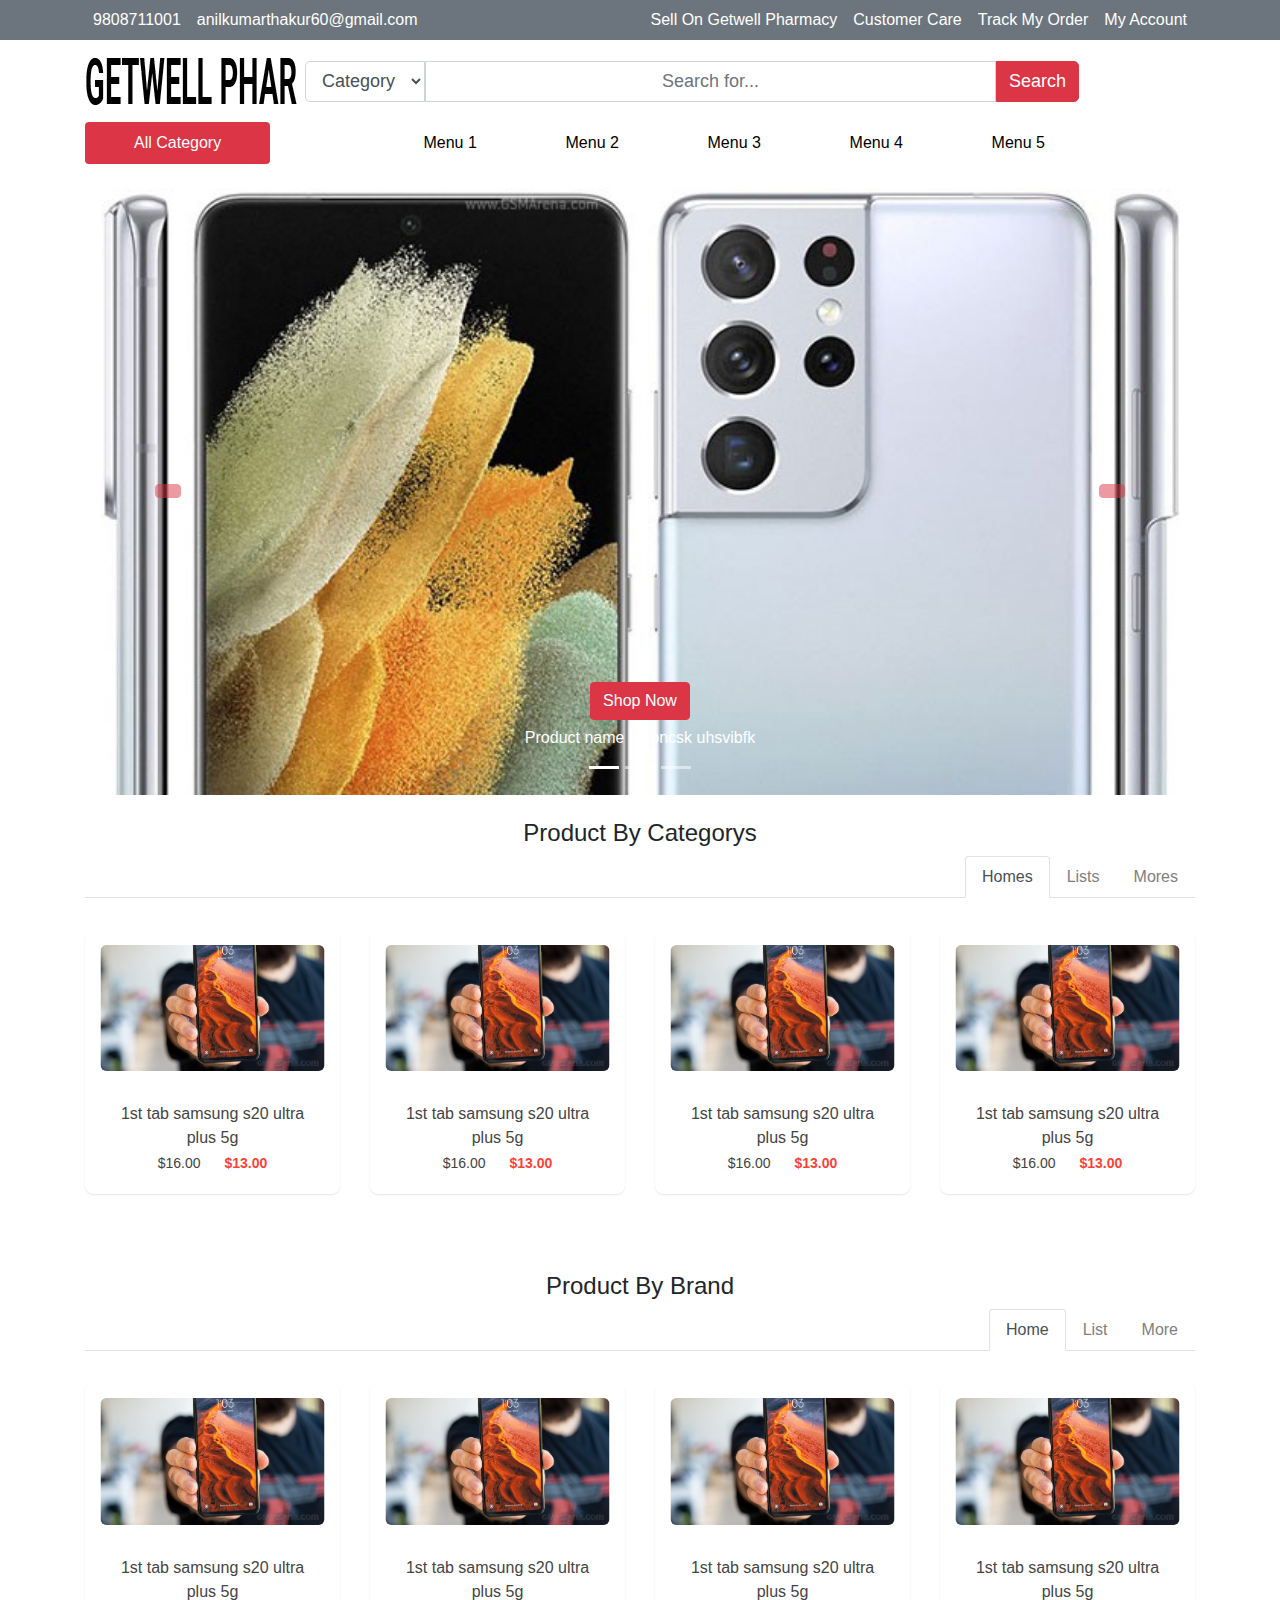
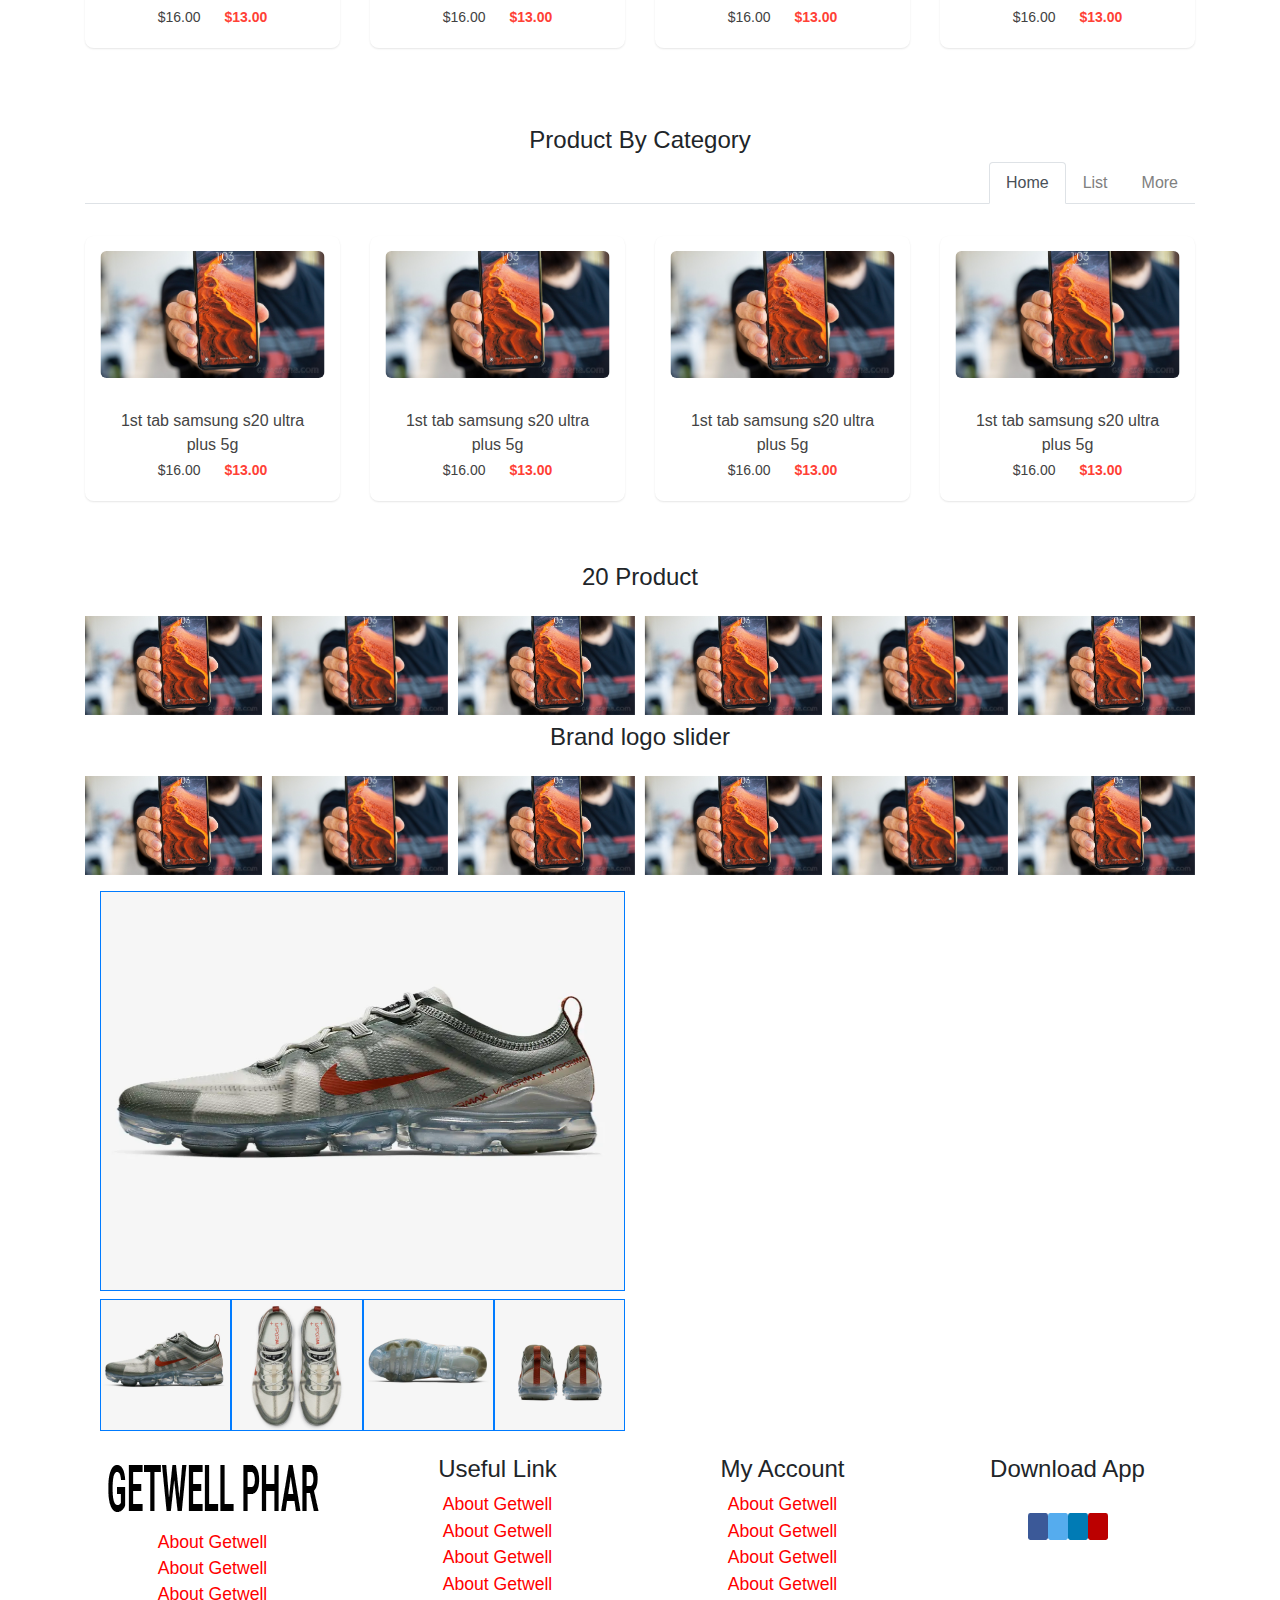
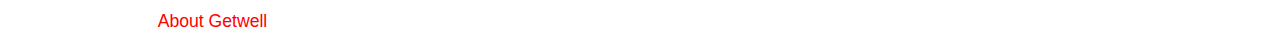
==== commit 710766a6: "commit" ====
--- a/index.html
+++ b/index.html
@@ -131,7 +131,7 @@
                     <li class="nav-item dropdown">
                         <a class="nav-link bg-danger  px-5 btn  text-white" href="javascript:void()" id="navbarDropdownMenuLink" data-toggle="dropdown" aria-haspopup="true" aria-expanded="false"> All Category <i class="fa fa-bars" aria-hidden="true"></i> </a>
                         <ul class="dropdown-menu" aria-labelledby="navbarDropdownMenuLink">
-                            <li class="dropdown-submenu"><a class="dropdown-item " href="javascript:void()">Google <i class="fa fa-angle-right" aria-hidden="true"></i></a>
+                            <li class="dropdown-submenu"><a class="dropdown-item " href="javascript:void()">Category 1 <i class="fa fa-angle-right" aria-hidden="true"></i></a>
                                 <ul class="dropdown-menu ">
 
                                     <li class="dropdown-submenu"><a class="dropdown-item " href="#">Submenu 1 <i class="fa fa-angle-right" aria-hidden="true"></i></a>
@@ -1252,7 +1252,7 @@
 
 
     <!-- Modal -->
-    <div class="modal fade" id="productmodal" aria-labelledby="exampleModalLabel" aria-hidden="true">
+    <div class="modal fade" id="productmodal" tabindex="-1" aria-labelledby="exampleModalLabel" aria-hidden="true">
 
         <!-- Scrollable modal -->
         <div class="modal-dialog modal-xl modal-dialog-scrollable w-auto">
@@ -1293,7 +1293,7 @@
                             <div class="col-lg-6 col-md-6 col-sm-12 w-100">
                                 <form action="">
 
-                                    <h4 class=""> <a href="" class="text-decoration-none text-dark">Product Name</a> </h4>
+                                    <h1 class=""> <a href="" class="text-decoration-none text-dark">Product Name</a> </h1>
                                     <h4><span class="text-danger">999</span><span class="text-dark mx-3"><del>1111</del></span> <span class="text-success"> 35% off</span></h4>
                                     <h5><i class="fa fa-check-square text-success  " aria-hidden="true"></i>Warrenty/Return time</h5>
                                     <h5><i class="fa fa-check-square text-success" aria-hidden="true"></i>Cash on Delivery/Esewa</h5>
@@ -1365,6 +1365,24 @@
 
 
 
+    <div class="container">
+        <div class="col-lg-6 col-md-6  col-sm-12  ">
+            <div class=" mb-2 ">
+                <img src="images/1.png" class="big_image  mt-2 border border-primary w-100 " height="400" width="350" alt="">
+
+            </div>
+
+            <div class=" d-flex ">
+
+                <img src="images/1.png" class="small_img border border-primary    w-25  ">
+                <img src="images/2.png" class="small_img border border-primary    w-25  ">
+                <img src="images/3.png" class="small_img border border-primary    w-25  ">
+                <img src="images/4.png" class="small_img border border-primary    w-25  ">
+            </div>
+
+
+        </div>
+    </div>
 
 
 
@@ -1475,6 +1493,8 @@
     <script src="js/main.js"></script>
 
 
+
+
 </body>
 
 </html>